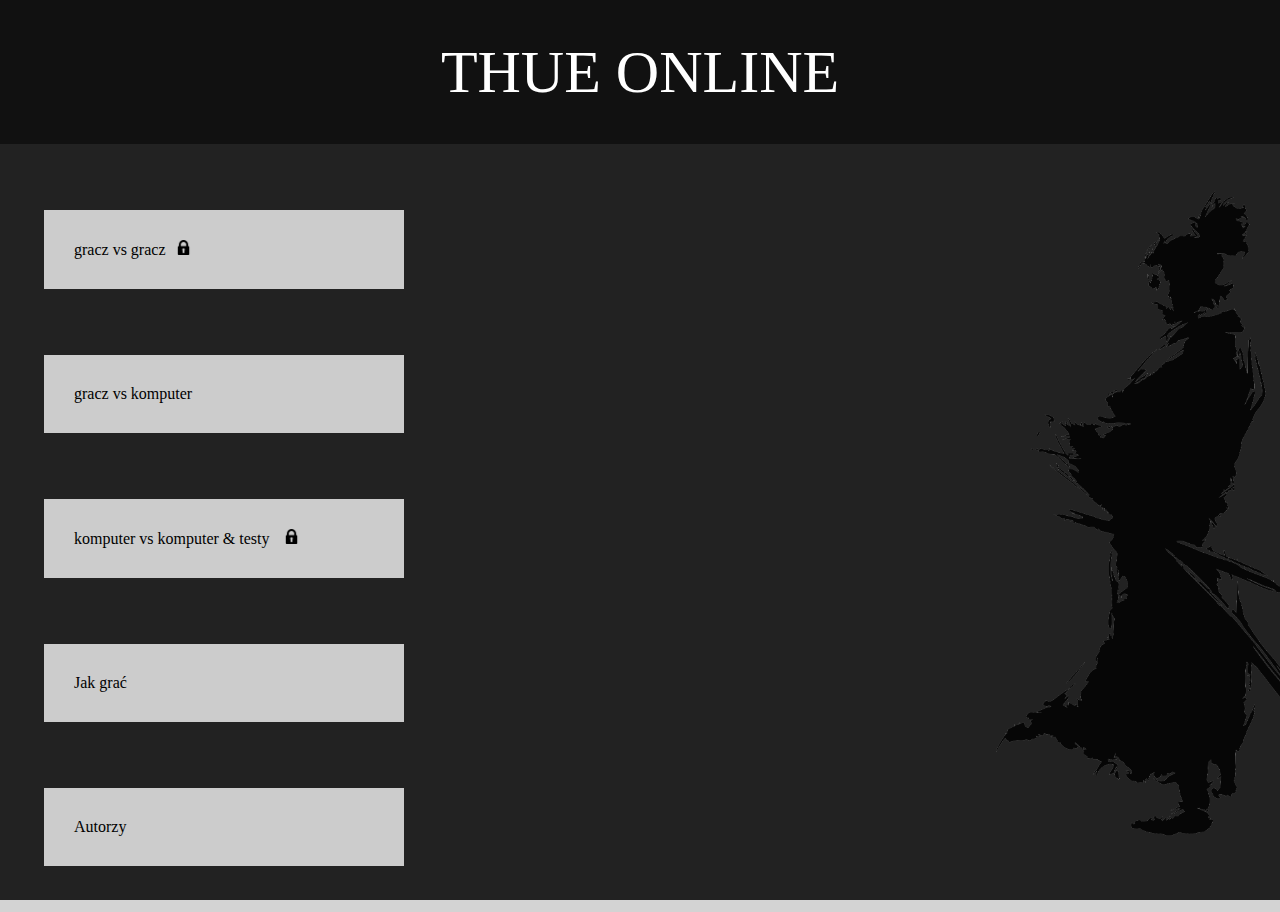
==== index.html @ 8a430ab1 "test run" ====
<!DOCTYPE html>
<html lang="en">
<head>
  <meta charset="UTF-8">
  <title>Thue Online</title>
  <link rel="stylesheet" type="text/css" href="style.css">
  <script src="home_script.js"></script>
</head>
<body>

<div id="header">
  <span>THUE ONLINE</span>
</div>
<div id="left">
  <div class="kafelek locked"><span>gracz vs gracz</span><img src="lock.png" alt="locked" width="15px"></div>
  <div class="kafelek unlocked" onclick="display_settings()"><span>gracz vs komputer</span> </div>
  <div class="kafelek locked"><span>komputer vs komputer & testy</span> <img src="lock.png" alt="locked" width="15px"></div>
  <div class="kafelek unlocked" onclick="display_instruction()">Jak grać</div>
  <div class="kafelek unlocked" onclick="display_authors()">Autorzy</div>
</div>
<div id="middle">
  <div id="settings">
    <div class="kafelek2">
      <span style="margin-bottom: 30px">Długość słowa:</span>
      <br/>
      <div style="margin: auto; position: relative; padding: 30px">
        <div class="left_arrow" onclick="decrease_word_len()"></div>
        <div id="word_len" style="padding-top: 8px">15</div>
        <div class="right_arrow" onclick="increase_word_len()"></div>
      </div>
    </div>
    <div class="kafelek2">
      <span style="margin-bottom: 30px">Alfabet:</span>
      <br/>
      <div style="margin: auto; position: relative; padding: 30px">
        <div class="left_arrow" onclick="decrease_alphabet()"></div>
        <div id="alphabet" style="padding-top: 8px">ABC</div>
        <div class="right_arrow" onclick="increase_alphabet()"></div>
      </div>
    </div>
    <div class="kafelek2">
     <span style="margin-bottom: 30px">Poziom trudności:</span>
      <br/>
      <div style="margin: auto; position: relative; padding: 30px">
        <div class="left_arrow" onclick="decrease_difficulty()"></div>
        <div id="difficulty" style="padding-top: 8px">łatwy</div>
        <div class="right_arrow" onclick="increase_difficulty()"></div>
      </div>
    </div>
    <div class="kafelek2">
      <input type="button" value="GRAJ" style="color: white; font-size: 20px; float: right" onclick="play()"/>
    </div>
  </div>
</div>
<div id="right"><img src="samurai.png" alt="s" width="540px"></div>
<div id="instrukcja"><span>tu będzie instrukcja</span><div id="confirm1" onclick="hide_instruction()">OK!</div></div>
<div id="autorzy"><span>tu będą autorzy</span><div id="confirm2" onclick="hide_authors()">OK!</div></div>
</body>
</html>
---- style.css ----
body{
  background-color: lightgray;
  margin: 0;
}
#header{
  background-color: #111111;
  color: white;
  width: 100%;
  height: 16vh;
  display: flex;
  align-items: center;
  justify-content: center;
}
#header span{
  font-size: 60px;
}
#left{
  background-color: #222222;
  width: 35%;
  height: 84vh;
  float: left;
}
#middle{
  background-color: #222222;
  width: 35%;
  height: 84vh;
  float: left;
}
#settings{
  background-color: #222222;
  padding: 70px;
  opacity: 0;
  transition: 300ms;
}
#right{
  background-color: #222222;
  width: 30%;
  height: 84vh;
  float: right;
}
.kafelek{
  background-color: #cccccc;
  width: 300px;
  margin: 66px auto 0 auto;
  padding: 30px;
  cursor: pointer;
}
.kafelek span{
  margin-right: 10px;
}
.locked:hover{
  opacity: 0.3;
  transition: 300ms;
  cursor: not-allowed;
}
.unlocked:hover{
  background-color: #555555;
  color: white;
  text-shadow: #888888;
  transition: 300ms;
}
.kafelek2{
  background-color: #222222;
  font-size: 24px;
  color: white;
  width: 250px;
  margin: 20px auto 20px auto;
  padding: 30px;
}
#instrukcja{
  position: fixed;
  bottom: 20%;
  left: 20%;
  width: 60%;
  height: 60%;
  background-color: #73AD21;
  opacity: 0;
  transition: opacity 300ms;
  display: none;
}
#autorzy{
  position: fixed;
  bottom: 20%;
  left: 20%;
  width: 60%;
  height: 60%;
  background-color: #888888;
  opacity: 0;
  transition: opacity 300ms;
  display: none;
}
#confirm1{
  float: right;
  padding: 30px;
  border: 2px solid black;
  background-color: aliceblue;
}
#confirm2{
  float: right;
  padding: 30px;
  border: 2px solid black;
  background-color: aliceblue;
}
#alphabet_len{
  float: left;
}
.left_arrow, .right_arrow{
  width: 40px;
  height: 40px;
  /*box-shadow: -2px 2px 0 rgba(255,255,255,0.5);*/
  border-left: 4px solid #aaaaaa;
  border-bottom: 4px solid #aaaaaa;
  transition: 500s;
}
.left_arrow{
  transform: rotate(45deg);
  position: absolute;
  left: 10%;
  top: 25%;
}
.right_arrow{
  transform: rotate(225deg);
  position: absolute;
  left: 50%;
  top: 25%;
}
#alphabet{
  max-width: 100px;
  position: absolute;
  left: 28%;
  top: 25%;
}
#word_len{
  max-width: 100px;
  position: absolute;
  left: 32%;
  top: 25%;
}
#difficulty{
  max-width: 100px;
  position: absolute;
  left: 25%;
  top: 25%;
}
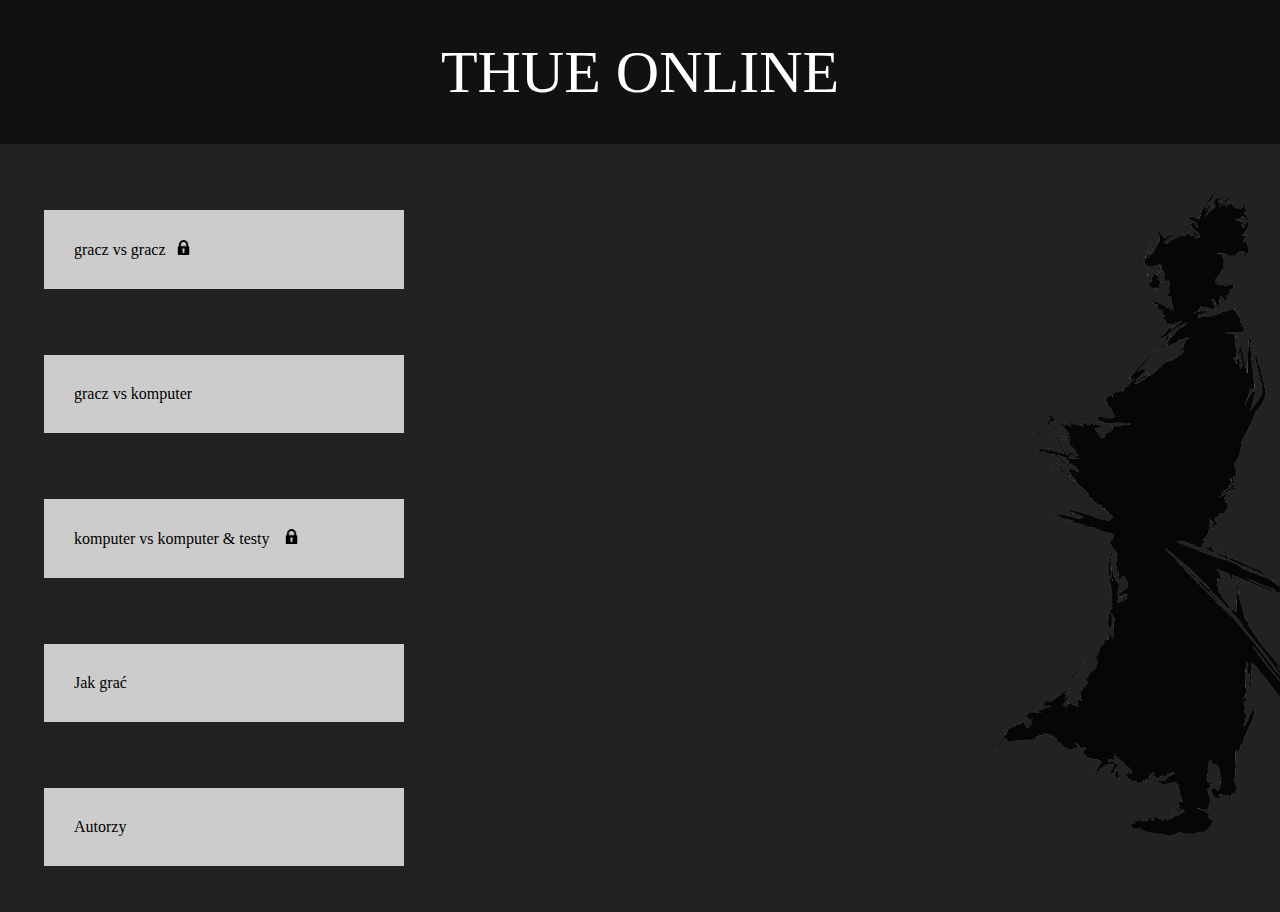
==== commit 54d55c46: "navbar" ====
--- a/index.html
+++ b/index.html
@@ -1,59 +1,64 @@
 <!DOCTYPE html>
 <html lang="en">
 <head>
-  <meta charset="UTF-8">
-  <title>Thue Online</title>
-  <link rel="stylesheet" type="text/css" href="style.css">
-  <script src="home_script.js"></script>
+    <meta charset="UTF-8">
+    <title>Thue Online</title>
+    <link rel="stylesheet" type="text/css" href="style.css">
+    <script src="home_script.js"></script>
 </head>
 <body>
 
 <div id="header">
-  <span>THUE ONLINE</span>
+    <span>THUE ONLINE</span>
 </div>
 <div id="left">
-  <div class="kafelek locked"><span>gracz vs gracz</span><img src="lock.png" alt="locked" width="15px"></div>
-  <div class="kafelek unlocked" onclick="display_settings()"><span>gracz vs komputer</span> </div>
-  <div class="kafelek locked"><span>komputer vs komputer & testy</span> <img src="lock.png" alt="locked" width="15px"></div>
-  <div class="kafelek unlocked" onclick="display_instruction()">Jak grać</div>
-  <div class="kafelek unlocked" onclick="display_authors()">Autorzy</div>
+    <div class="kafelek locked"><span>gracz vs gracz</span><img src="lock.png" alt="locked" width="15px"></div>
+    <div class="kafelek unlocked" onclick="display_settings()"><span>gracz vs komputer</span></div>
+    <div class="kafelek locked"><span>komputer vs komputer & testy</span> <img src="lock.png" alt="locked" width="15px">
+    </div>
+    <div class="kafelek unlocked" onclick="display_instruction()">Jak grać</div>
+    <div class="kafelek unlocked" onclick="display_authors()">Autorzy</div>
 </div>
 <div id="middle">
-  <div id="settings">
-    <div class="kafelek2">
-      <span style="margin-bottom: 30px">Długość słowa:</span>
-      <br/>
-      <div style="margin: auto; position: relative; padding: 30px">
-        <div class="left_arrow" onclick="decrease_word_len()"></div>
-        <div id="word_len" style="padding-top: 8px">15</div>
-        <div class="right_arrow" onclick="increase_word_len()"></div>
-      </div>
+    <div id="settings">
+        <div class="kafelek2">
+            <span style="margin-bottom: 30px">Długość słowa:</span>
+            <br/>
+            <div style="margin: auto; position: relative; padding: 30px">
+                <div class="left_arrow" onclick="decrease_word_len()"></div>
+                <div id="word_len" style="padding-top: 8px">15</div>
+                <div class="right_arrow" onclick="increase_word_len()"></div>
+            </div>
+        </div>
+        <div class="kafelek2">
+            <span style="margin-bottom: 30px">Alfabet:</span>
+            <br/>
+            <div style="margin: auto; position: relative; padding: 30px">
+                <div class="left_arrow" onclick="decrease_alphabet()"></div>
+                <div id="alphabet" style="padding-top: 8px">ABC</div>
+                <div class="right_arrow" onclick="increase_alphabet()"></div>
+            </div>
+        </div>
+        <div class="kafelek2">
+            <span style="margin-bottom: 30px">Poziom trudności:</span>
+            <br/>
+            <div style="margin: auto; position: relative; padding: 30px">
+                <div class="left_arrow" onclick="decrease_difficulty()"></div>
+                <div id="difficulty" style="padding-top: 8px">łatwy</div>
+                <div class="right_arrow" onclick="increase_difficulty()"></div>
+            </div>
+        </div>
+        <div class="kafelek2">
+            <input type="button" value="GRAJ" style="color: white; font-size: 20px; float: right" onclick="play()"/>
+        </div>
     </div>
-    <div class="kafelek2">
-      <span style="margin-bottom: 30px">Alfabet:</span>
-      <br/>
-      <div style="margin: auto; position: relative; padding: 30px">
-        <div class="left_arrow" onclick="decrease_alphabet()"></div>
-        <div id="alphabet" style="padding-top: 8px">ABC</div>
-        <div class="right_arrow" onclick="increase_alphabet()"></div>
-      </div>
-    </div>
-    <div class="kafelek2">
-     <span style="margin-bottom: 30px">Poziom trudności:</span>
-      <br/>
-      <div style="margin: auto; position: relative; padding: 30px">
-        <div class="left_arrow" onclick="decrease_difficulty()"></div>
-        <div id="difficulty" style="padding-top: 8px">łatwy</div>
-        <div class="right_arrow" onclick="increase_difficulty()"></div>
-      </div>
-    </div>
-    <div class="kafelek2">
-      <input type="button" value="GRAJ" style="color: white; font-size: 20px; float: right" onclick="play()"/>
-    </div>
-  </div>
 </div>
 <div id="right"><img src="samurai.png" alt="s" width="540px"></div>
-<div id="instrukcja"><span>tu będzie instrukcja</span><div id="confirm1" onclick="hide_instruction()">OK!</div></div>
-<div id="autorzy"><span>tu będą autorzy</span><div id="confirm2" onclick="hide_authors()">OK!</div></div>
+<div id="instrukcja"><span>tu będzie instrukcja</span>
+    <div id="confirm1" onclick="hide_instruction()">OK!</div>
+</div>
+<div id="autorzy"><span>tu będą autorzy</span>
+    <div id="confirm2" onclick="hide_authors()">OK!</div>
+</div>
 </body>
 </html>
--- a/style.css
+++ b/style.css
@@ -142,3 +142,7 @@
   left: 25%;
   top: 25%;
 }
+
+ body {
+   background-color: #222222 ;
+ }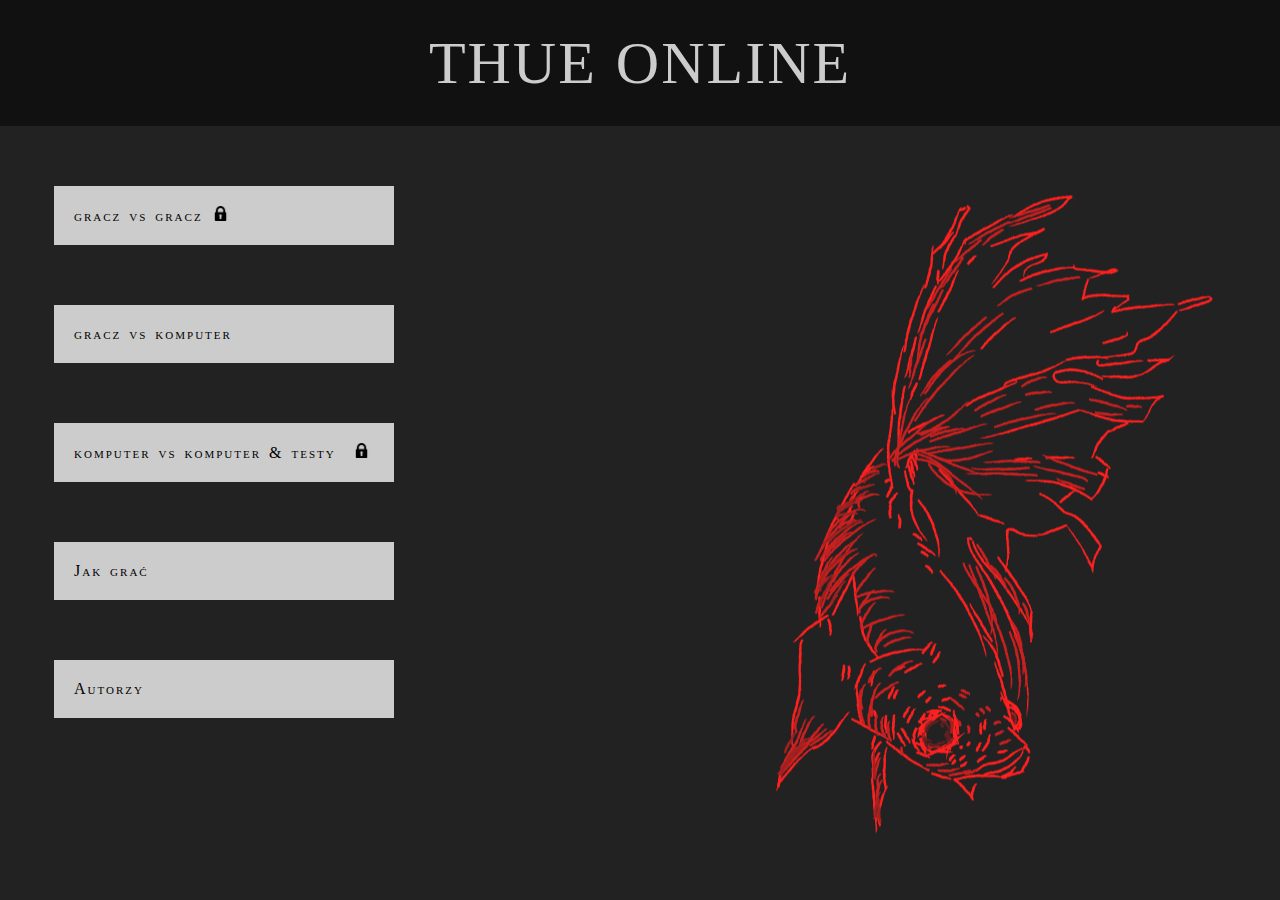
==== commit 23c677bb: "new look and difficulty fix" ====
--- a/index.html
+++ b/index.html
@@ -3,6 +3,15 @@
 <head>
     <meta charset="UTF-8">
     <title>Thue Online</title>
+        <script src="https://code.jquery.com/jquery-3.2.1.slim.min.js"
+            integrity="sha384-KJ3o2DKtIkvYIK3UENzmM7KCkRr/rE9/Qpg6aAZGJwFDMVNA/GpGFF93hXpG5KkN"
+            crossorigin="anonymous"></script>
+    <script src="https://cdnjs.cloudflare.com/ajax/libs/popper.js/1.12.9/umd/popper.min.js"
+            integrity="sha384-ApNbgh9B+Y1QKtv3Rn7W3mgPxhU9K/ScQsAP7hUibX39j7fakFPskvXusvfa0b4Q"
+            crossorigin="anonymous"></script>
+    <script src="https://maxcdn.bootstrapcdn.com/bootstrap/4.0.0/js/bootstrap.min.js"
+            integrity="sha384-JZR6Spejh4U02d8jOt6vLEHfe/JQGiRRSQQxSfFWpi1MquVdAyjUar5+76PVCmYl"
+            crossorigin="anonymous"></script>
     <link rel="stylesheet" type="text/css" href="style.css">
     <script src="home_script.js"></script>
 </head>
@@ -44,16 +53,17 @@
             <br/>
             <div style="margin: auto; position: relative; padding: 30px">
                 <div class="left_arrow" onclick="decrease_difficulty()"></div>
-                <div id="difficulty" style="padding-top: 8px">łatwy</div>
+                <div id="difficulty" style="padding-top: 8px">easy</div>
                 <div class="right_arrow" onclick="increase_difficulty()"></div>
             </div>
         </div>
-        <div class="kafelek2">
-            <input type="button" value="GRAJ" style="color: white; font-size: 20px; float: right" onclick="play()"/>
+		<div class="kafelek3">
+			<label class="przycisk" for="graj">Graj</label>
+            <input id="graj" type="button" onclick="play()"/>
         </div>
     </div>
 </div>
-<div id="right"><img src="samurai.png" alt="s" width="540px"></div>
+<div id="right"> </div>
 <div id="instrukcja"><span>tu będzie instrukcja</span>
     <div id="confirm1" onclick="hide_instruction()">OK!</div>
 </div>
--- a/style.css
+++ b/style.css
@@ -1,12 +1,19 @@
-body{
-  background-color: lightgray;
-  margin: 0;
+body {
+	background-image: url("ryba.png");
+	background-color: #222222;
+	height: 500px;
+    background-position: right;
+	margin: 0;
+	font-family: "Georgia", serif;
+	font-variant: small-caps;
+	letter-spacing: 2px;
+	word-spacing: 2px;
 }
 #header{
   background-color: #111111;
-  color: white;
+  color: #cccccc;
   width: 100%;
-  height: 16vh;
+  height: 14vh;
   display: flex;
   align-items: center;
   justify-content: center;
@@ -15,34 +22,35 @@
   font-size: 60px;
 }
 #left{
-  background-color: #222222;
+  background-color: transparent;
   width: 35%;
-  height: 84vh;
+  height: 80vh;
   float: left;
 }
 #middle{
-  background-color: #222222;
+  background-color: transparent;
   width: 35%;
-  height: 84vh;
+  height: 80vh;
   float: left;
 }
 #settings{
-  background-color: #222222;
-  padding: 70px;
+  background-color: transparent;
+  padding: 45px;
   opacity: 0;
   transition: 300ms;
 }
 #right{
-  background-color: #222222;
+  background-color: transparent;
   width: 30%;
-  height: 84vh;
+  height: 80vh;
   float: right;
 }
+
 .kafelek{
   background-color: #cccccc;
   width: 300px;
-  margin: 66px auto 0 auto;
-  padding: 30px;
+  margin: 60px auto 0 auto;
+  padding: 20px;
   cursor: pointer;
 }
 .kafelek span{
@@ -60,12 +68,13 @@
   transition: 300ms;
 }
 .kafelek2{
-  background-color: #222222;
+  background-color: transparent;
   font-size: 24px;
   color: white;
   width: 250px;
   margin: 20px auto 20px auto;
   padding: 30px;
+  position: relative;
 }
 #instrukcja{
   position: fixed;
@@ -100,6 +109,35 @@
   padding: 30px;
   border: 2px solid black;
   background-color: aliceblue;
+}
+.kafelek3 {
+	position: center;
+    justify-content: center;
+    align-items: center;
+    display: flex;
+}
+input[type="button"] {
+  position: absolute;
+  z-index: -1;
+  top: 10px;
+  left: 8px;
+  font-size: 17px;
+}
+.przycisk{
+  display: inline-block;
+  padding: 12px 18px;
+  cursor: pointer;
+  border-radius: 5px;
+  background-color: #cccccc;
+  font-size: 16px;
+  font-weight: regular;
+  color: #222222;
+}
+.przycisk:hover {
+  background-color: #555555;
+  color: white;
+  text-shadow: #888888;
+  transition: 300ms;
 }
 #alphabet_len{
   float: left;
@@ -141,8 +179,4 @@
   position: absolute;
   left: 25%;
   top: 25%;
-}
-
- body {
-   background-color: #222222 ;
- }+}